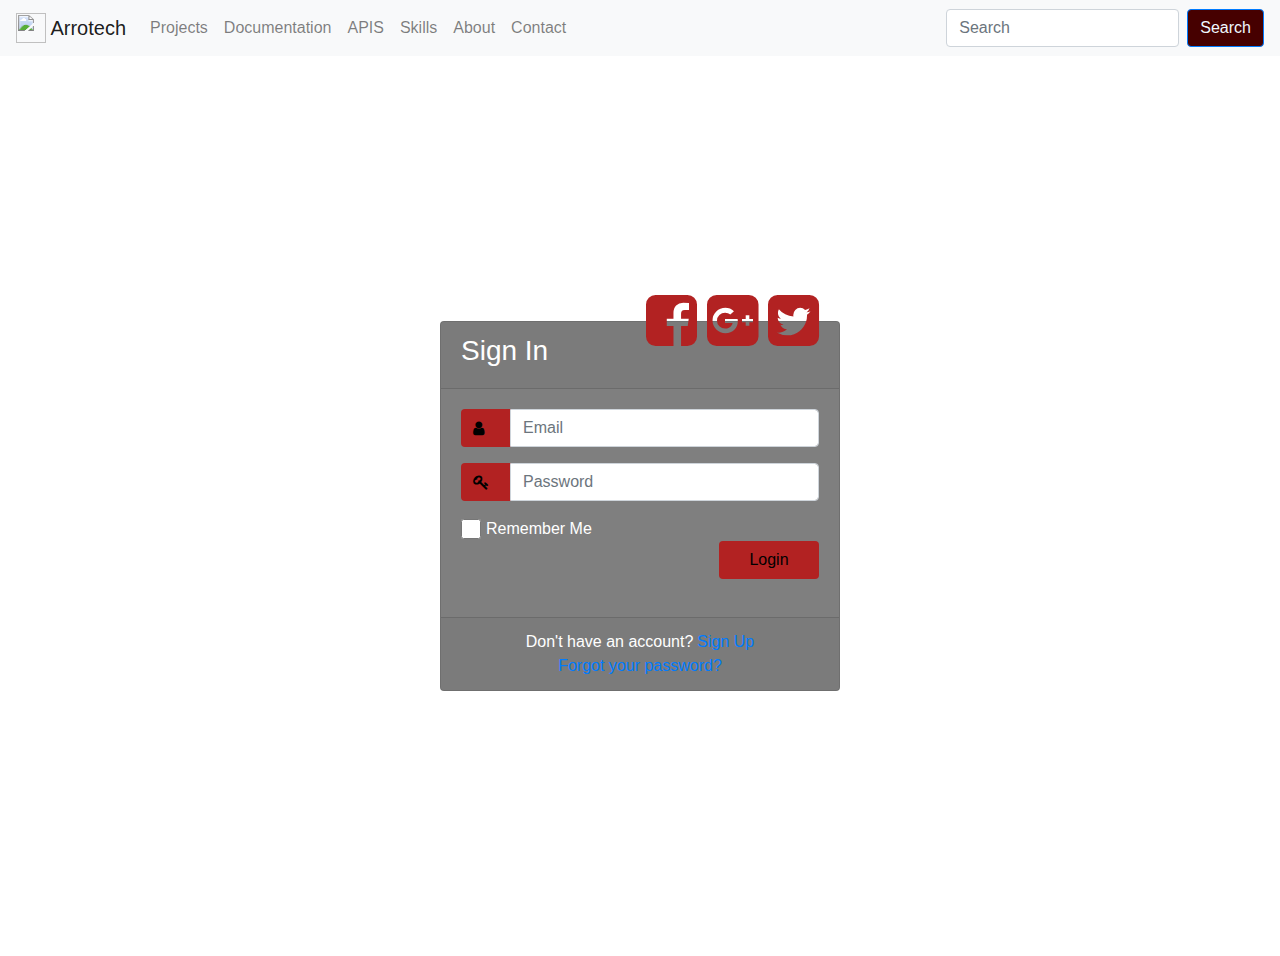
==== UI/login.html @ 54b26b00 "Feature (Login Page)" ====
<!doctype html>
<html lang="en">

<head>
    <!-- Required meta tags -->
    <meta charset="utf-8">
    <meta name="viewport" content="width=device-width, initial-scale=1, shrink-to-fit=no">

    <!-- Bootstrap CSS -->
    <link rel="stylesheet" type="text/css" media="screen" href="css/login.css" />
    <link rel="stylesheet" href="https://stackpath.bootstrapcdn.com/bootstrap/4.4.1/css/bootstrap.min.css" integrity="sha384-Vkoo8x4CGsO3+Hhxv8T/Q5PaXtkKtu6ug5TOeNV6gBiFeWPGFN9MuhOf23Q9Ifjh" crossorigin="anonymous">
    <script src="https://code.jquery.com/jquery-3.4.1.slim.min.js" integrity="sha384-J6qa4849blE2+poT4WnyKhv5vZF5SrPo0iEjwBvKU7imGFAV0wwj1yYfoRSJoZ+n" crossorigin="anonymous"></script>
    <script src="https://cdn.jsdelivr.net/npm/popper.js@1.16.0/dist/umd/popper.min.js" integrity="sha384-Q6E9RHvbIyZFJoft+2mJbHaEWldlvI9IOYy5n3zV9zzTtmI3UksdQRVvoxMfooAo" crossorigin="anonymous"></script>
    <script src="https://stackpath.bootstrapcdn.com/bootstrap/4.4.1/js/bootstrap.min.js" integrity="sha384-wfSDF2E50Y2D1uUdj0O3uMBJnjuUD4Ih7YwaYd1iqfktj0Uod8GCExl3Og8ifwB6" crossorigin="anonymous"></script>
    <title>Login</title>
    <link rel="stylesheet" href="http://maxcdn.bootstrapcdn.com/font-awesome/4.3.0/css/font-awesome.min.css">
    <link rel="stylesheet" href="http://fortawesome.github.io/Font-Awesome/assets/font-awesome/css/font-awesome.css">
    <link rel="stylesheet" href="https://cdnjs.cloudflare.com/ajax/libs/font-awesome/4.7.0/css/font-awesome.min.css">
    <link href="//maxcdn.bootstrapcdn.com/bootstrap/4.1.1/css/bootstrap.min.css" rel="stylesheet" id="bootstrap-css">
    <script src="//maxcdn.bootstrapcdn.com/bootstrap/4.1.1/js/bootstrap.min.js"></script>
    <script src="//cdnjs.cloudflare.com/ajax/libs/jquery/3.2.1/jquery.min.js"></script>
</head>

<body>
    <div class="mynav">
        <nav class="navbar navbar-expand-lg navbar-light bg-light">
            <a class="navbar-brand active" href="index.html">
                <img src="/docs/4.1/assets/brand/bootstrap-solid.svg" width="30" height="30" class="d-inline-block align-top" alt=""> Arrotech<span class="sr-only">(current)</span>
            </a>
            <button class="navbar-toggler" type="button" data-toggle="collapse" data-target="#navbarSupportedContent" aria-controls="navbarSupportedContent" aria-expanded="false" aria-label="Toggle navigation">
                <span class="navbar-toggler-icon"></span>
            </button>

            <div class="collapse navbar-collapse" id="navbarSupportedContent">
                <ul class="navbar-nav mr-auto">
                    <li class="nav-item">
                        <a class="nav-link" href="#projects">Projects</a>
                    </li>
                    <li class="nav-item">
                        <a class="nav-link" href="#documentation">Documentation</a>
                    </li>
                    <li class="nav-item">
                        <a class="nav-link" href="#apis">APIS</a>
                    </li>
                    <li class="nav-item">
                        <a class="nav-link" href="#skills">Skills</a>
                    </li>
                    <li class="nav-item">
                        <a class="nav-link" href="#about">About</a>
                    </li>
                    <li class="nav-item">
                        <a class="nav-link" href="#contact">Contact</a>
                    </li>
                </ul>
                <form class="form-inline my-2 my-lg-0">
                    <input class="form-control mr-sm-2" type="search" placeholder="Search" aria-label="Search">
                    <button class="btn btn-outline-success my-2 my-sm-0" type="submit" style="background-color: 	rgb(70,0,0); color: aliceblue; border-color: #007bff;">Search</button>
                </form>
            </div>
        </nav>
    </div>
    <div class="container">
        <div class="d-flex justify-content-center h-100">
            <div class="card">
                <div class="card-header">
                    <h3>Sign In</h3>
                    <div class="d-flex justify-content-end social_icon">
                        <span><i class="fa fa-facebook-square"></i></span>
                        <span><i class="fa fa-google-plus-square"></i></span>
                        <span><i class="fa fa-twitter-square"></i></span>
                    </div>
                </div>
                <div class="card-body">
                    <form id="postLogin">
                        <div class="input-group form-group">
                            <div class="input-group-prepend">
                                <span class="input-group-text"><i class="fa fa-user"></i></span>
                            </div>
                            <input id="email" type="text" placeholder="Email" class="form-control">

                        </div>
                        <div class="input-group form-group">
                            <div class="input-group-prepend">
                                <span class="input-group-text"><i class="fa fa-key"></i></span>
                            </div>
                            <input id="password" type="password" placeholder="Password" class="form-control">
                        </div>
                        <div class="row align-items-center remember">
                            <input type="checkbox">Remember Me
                        </div>
                        <div class="form-group">
                            <input type="submit" onclick="callToast()" value="Login" class="btn float-right login_btn">
                        </div>
                    </form>
                </div>
                <div class="card-footer">
                    <div class="d-flex justify-content-center links">
                        Don't have an account?<a href="#">Sign Up</a>
                    </div>
                    <div class="d-flex justify-content-center">
                        <a href="#">Forgot your password?</a>
                    </div>
                </div>
            </div>
        </div>
    </div>
    <div id="snackbar">Just a momemnt...</div>
    <script type="text/javascript" src="js/auth.js"></script>

</body>

</html>
---- UI/css/login.css ----
/* Made with love by Mutiullah Samim*/

@import url('https://fonts.googleapis.com/css?family=Numans');
html,
body {
    background-image: url('http://getwallpapers.com/wallpaper/full/a/5/d/544750.jpg');
    background-size: cover;
    background-repeat: no-repeat;
    height: 100%;
    font-family: 'Numans', sans-serif;
}

.container {
    height: 100%;
    align-content: center;
}

.card {
    height: 370px;
    margin-top: auto;
    margin-bottom: auto;
    width: 400px;
    background-color: rgba(0, 0, 0, 0.5) !important;
}

.social_icon span {
    font-size: 60px;
    margin-left: 10px;
    color: #B22222;
}

.social_icon span:hover {
    color: white;
    cursor: pointer;
}

.card-header h3 {
    color: white;
}

.social_icon {
    position: absolute;
    right: 20px;
    top: -45px;
}

.input-group-prepend span {
    width: 50px;
    background-color: #B22222;
    color: black;
    border: 0 !important;
}

input:focus {
    outline: 0 0 0 0 !important;
    box-shadow: 0 0 0 0 !important;
}

.remember {
    color: white;
}

.remember input {
    width: 20px;
    height: 20px;
    margin-left: 15px;
    margin-right: 5px;
}

.form-group .login_btn {
    background-color: #B22222;
    color: #000000;
    width: 100px;
}

.login_btn:hover {
    color: black;
    background-color: #f1f1f1;
}

.links {
    color: white;
}

.links a {
    margin-left: 4px;
}


/*snack bar css*/

#snackbar {
    visibility: hidden;
    min-width: 250px;
    margin-left: -125px;
    background-color: rgba(0, 0, 0, 0.5) !important;
    color: #f1f1f1;
    text-align: center;
    font-weight: bold;
    border-radius: 10px;
    padding: 16px;
    position: fixed;
    z-index: 1;
    left: 50%;
    bottom: 30px;
    font-size: 15px;
}

#snackbar.show {
    visibility: visible;
    -webkit-animation: fadein 0.5s, fadeout 0.5s 2.5s;
    animation: fadein 0.5s, fadeout 0.5s 2.5s;
}

footer {
    background-color: #f1f1f1;
}

footer p a {
    color: #B22222;
    text-decoration: none;
}

footer p a:hover {
    color: #252525;
    text-decoration: none;
}
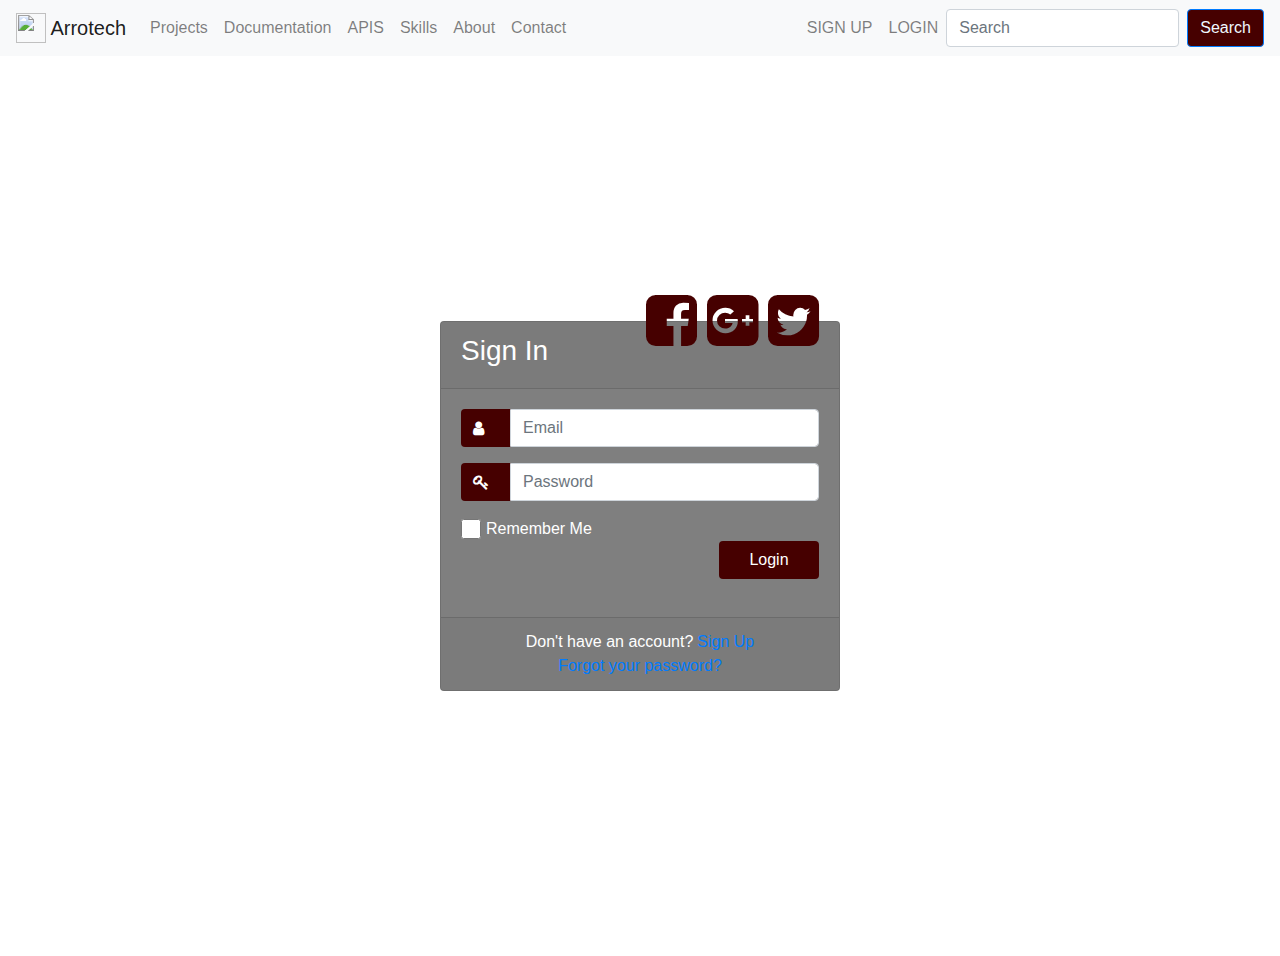
==== commit ff6505e2: "update index page" ====
--- a/UI/login.html
+++ b/UI/login.html
@@ -37,10 +37,10 @@
                         <a class="nav-link" href="#projects">Projects</a>
                     </li>
                     <li class="nav-item">
-                        <a class="nav-link" href="#documentation">Documentation</a>
+                        <a class="nav-link" href="https://portal56.docs.apiary.io/">Documentation</a>
                     </li>
                     <li class="nav-item">
-                        <a class="nav-link" href="#apis">APIS</a>
+                        <a class="nav-link" href="https://portal56.docs.apiary.io/">APIS</a>
                     </li>
                     <li class="nav-item">
                         <a class="nav-link" href="#skills">Skills</a>
@@ -52,6 +52,16 @@
                         <a class="nav-link" href="#contact">Contact</a>
                     </li>
                 </ul>
+                <div class="auth-nav">
+                    <ul class="navbar-nav mr-auto">
+                        <li class="nav-item">
+                            <a class="nav-link" href="register.html">SIGN UP</a>
+                        </li>
+                        <li class="nav-item">
+                            <a class="nav-link" href="login.html">LOGIN</a>
+                        </li>
+                    </ul>
+                </div>
                 <form class="form-inline my-2 my-lg-0">
                     <input class="form-control mr-sm-2" type="search" placeholder="Search" aria-label="Search">
                     <button class="btn btn-outline-success my-2 my-sm-0" type="submit" style="background-color: 	rgb(70,0,0); color: aliceblue; border-color: #007bff;">Search</button>
@@ -95,7 +105,7 @@
                 </div>
                 <div class="card-footer">
                     <div class="d-flex justify-content-center links">
-                        Don't have an account?<a href="#">Sign Up</a>
+                        Don't have an account?<a href="register.html">Sign Up</a>
                     </div>
                     <div class="d-flex justify-content-center">
                         <a href="#">Forgot your password?</a>
@@ -104,9 +114,5 @@
             </div>
         </div>
     </div>
-    <div id="snackbar">Just a momemnt...</div>
-    <script type="text/javascript" src="js/auth.js"></script>
-
 </body>
-
 </html>--- a/UI/css/login.css
+++ b/UI/css/login.css
@@ -1,6 +1,5 @@
 /* Made with love by Mutiullah Samim*/
 
-@import url('https://fonts.googleapis.com/css?family=Numans');
 html,
 body {
     background-image: url('http://getwallpapers.com/wallpaper/full/a/5/d/544750.jpg');
@@ -26,7 +25,7 @@
 .social_icon span {
     font-size: 60px;
     margin-left: 10px;
-    color: #B22222;
+    color: rgb(70, 0, 0);
 }
 
 .social_icon span:hover {
@@ -46,8 +45,8 @@
 
 .input-group-prepend span {
     width: 50px;
-    background-color: #B22222;
-    color: black;
+    background-color: rgb(70, 0, 0);
+    color: #fff;
     border: 0 !important;
 }
 
@@ -68,8 +67,8 @@
 }
 
 .form-group .login_btn {
-    background-color: #B22222;
-    color: #000000;
+    background-color: rgb(70, 0, 0);
+    color: #fff;
     width: 100px;
 }
 
@@ -89,7 +88,8 @@
 
 /*snack bar css*/
 
-#snackbar {
+
+/* #snackbar {
     visibility: hidden;
     min-width: 250px;
     margin-left: -125px;
@@ -110,18 +110,18 @@
     visibility: visible;
     -webkit-animation: fadein 0.5s, fadeout 0.5s 2.5s;
     animation: fadein 0.5s, fadeout 0.5s 2.5s;
-}
+} */
 
-footer {
-    background-color: #f1f1f1;
-}
 
-footer p a {
-    color: #B22222;
-    text-decoration: none;
-}
+/*==================== MEDIA QUERIES SECTION =====================*/
 
-footer p a:hover {
-    color: #252525;
-    text-decoration: none;
+@media only screen and (max-width: 600px) {
+    html,
+    body {
+        background-image: url('http://getwallpapers.com/wallpaper/full/a/5/d/544750.jpg');
+        background-size: cover;
+        background-repeat: no-repeat;
+        height: 100%;
+        font-family: 'Numans', sans-serif;
+    }
 }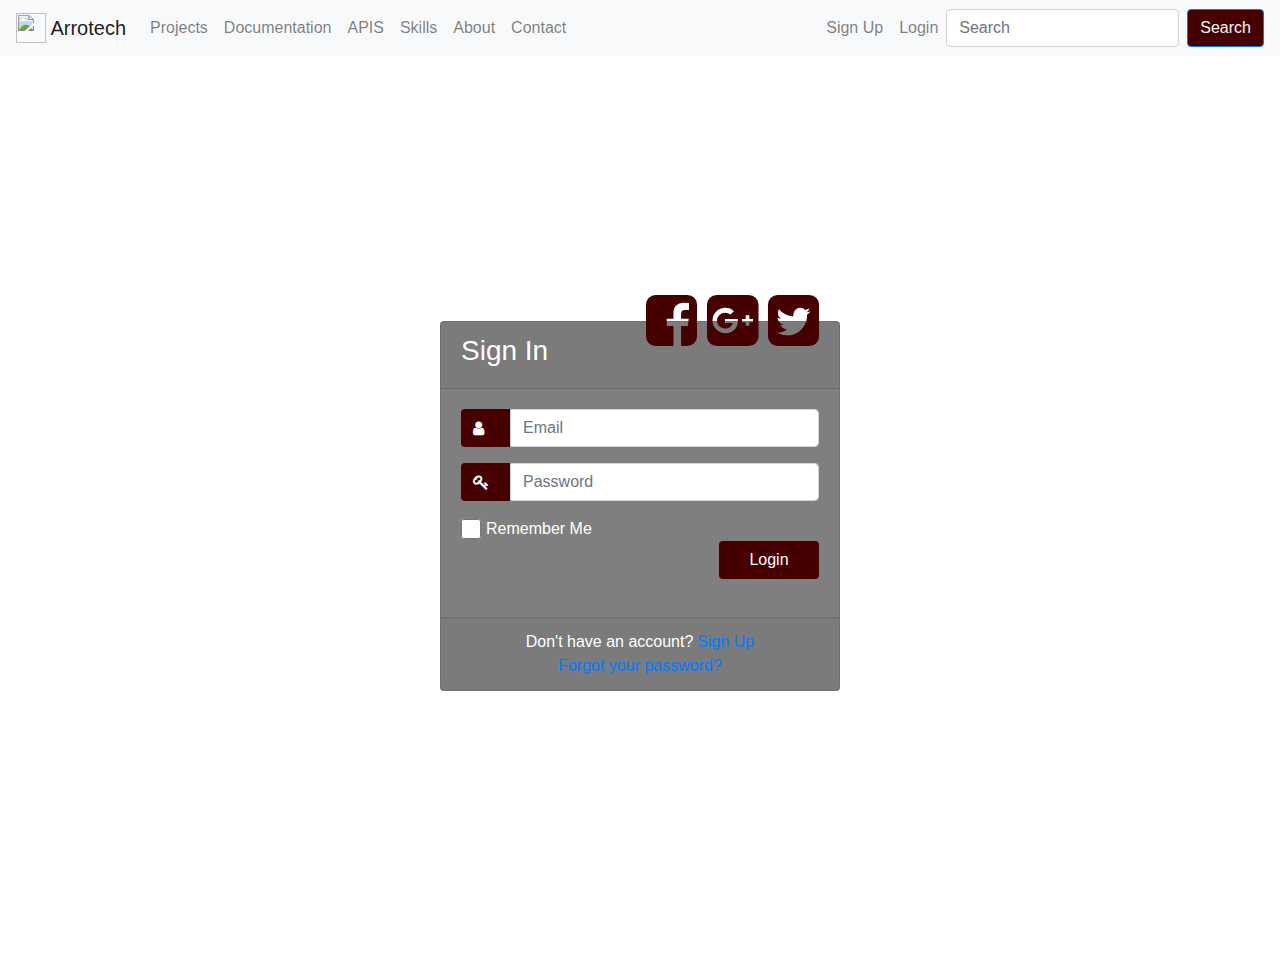
==== commit f41000b7: "Chore (Snack Bar)" ====
--- a/UI/login.html
+++ b/UI/login.html
@@ -55,10 +55,10 @@
                 <div class="auth-nav">
                     <ul class="navbar-nav mr-auto">
                         <li class="nav-item">
-                            <a class="nav-link" href="register.html">SIGN UP</a>
+                            <a class="nav-link" href="register.html">Sign Up</a>
                         </li>
                         <li class="nav-item">
-                            <a class="nav-link" href="login.html">LOGIN</a>
+                            <a class="nav-link" href="login.html">Login</a>
                         </li>
                     </ul>
                 </div>
@@ -101,6 +101,8 @@
                         <div class="form-group">
                             <input type="submit" onclick="callToast()" value="Login" class="btn float-right login_btn">
                         </div>
+                        <div id="snackbar">Processing...</div>
+                        <script type="text/javascript" src="js/login.js"></script>
                     </form>
                 </div>
                 <div class="card-footer">
@@ -114,5 +116,7 @@
             </div>
         </div>
     </div>
+
 </body>
+
 </html>--- a/UI/css/login.css
+++ b/UI/css/login.css
@@ -88,29 +88,32 @@
 
 /*snack bar css*/
 
-
-/* #snackbar {
+#snackbar {
     visibility: hidden;
-    min-width: 250px;
-    margin-left: -125px;
-    background-color: rgba(0, 0, 0, 0.5) !important;
-    color: #f1f1f1;
+    min-width: 200px;
+    margin-left: auto;
+    margin-right: auto;
+    background-color: #fff;
+    color: rgb(70, 0, 0);
     text-align: center;
-    font-weight: bold;
-    border-radius: 10px;
+    border-radius: 2px;
     padding: 16px;
     position: fixed;
     z-index: 1;
-    left: 50%;
-    bottom: 30px;
+    bottom: 5px;
+    left: 43%;
     font-size: 15px;
+    -webkit-border-radius: 2px;
+    -moz-border-radius: 2px;
+    -ms-border-radius: 2px;
+    -o-border-radius: 2px;
 }
 
 #snackbar.show {
     visibility: visible;
     -webkit-animation: fadein 0.5s, fadeout 0.5s 2.5s;
     animation: fadein 0.5s, fadeout 0.5s 2.5s;
-} */
+}
 
 
 /*==================== MEDIA QUERIES SECTION =====================*/
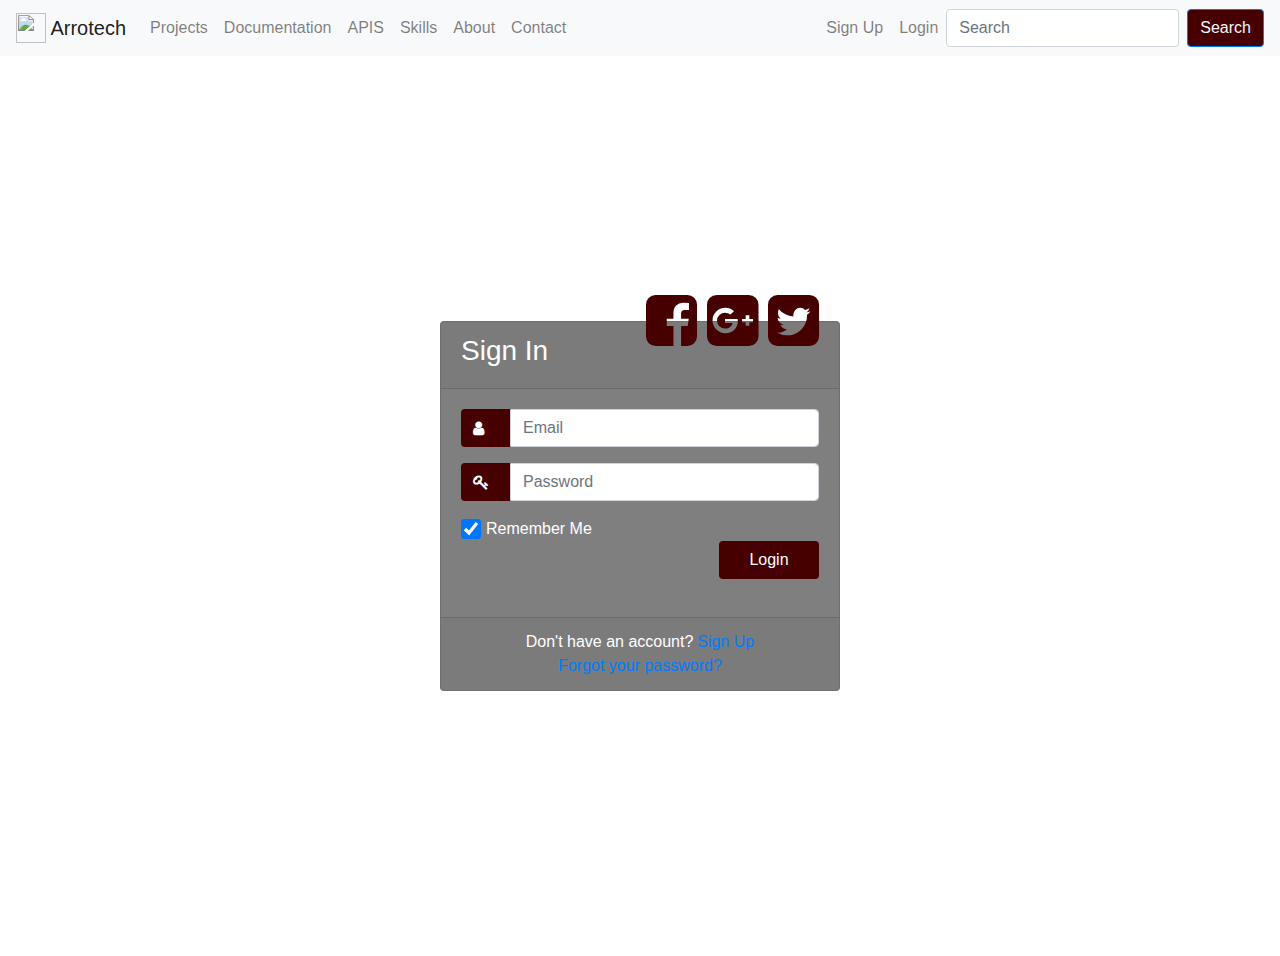
==== commit 63a689cf: "Feature (Remember User)" ====
--- a/UI/login.html
+++ b/UI/login.html
@@ -96,13 +96,14 @@
                             <input id="password" type="password" placeholder="Password" class="form-control">
                         </div>
                         <div class="row align-items-center remember">
-                            <input type="checkbox">Remember Me
+                            <input type="checkbox" name="remember" id="remember" checked="true">Remember Me
                         </div>
                         <div class="form-group">
                             <input type="submit" onclick="callToast()" value="Login" class="btn float-right login_btn">
                         </div>
                         <div id="snackbar">Processing...</div>
                         <script type="text/javascript" src="js/login.js"></script>
+                        <script type="text/javascript" src="js/remember.js"></script>
                     </form>
                 </div>
                 <div class="card-footer">
